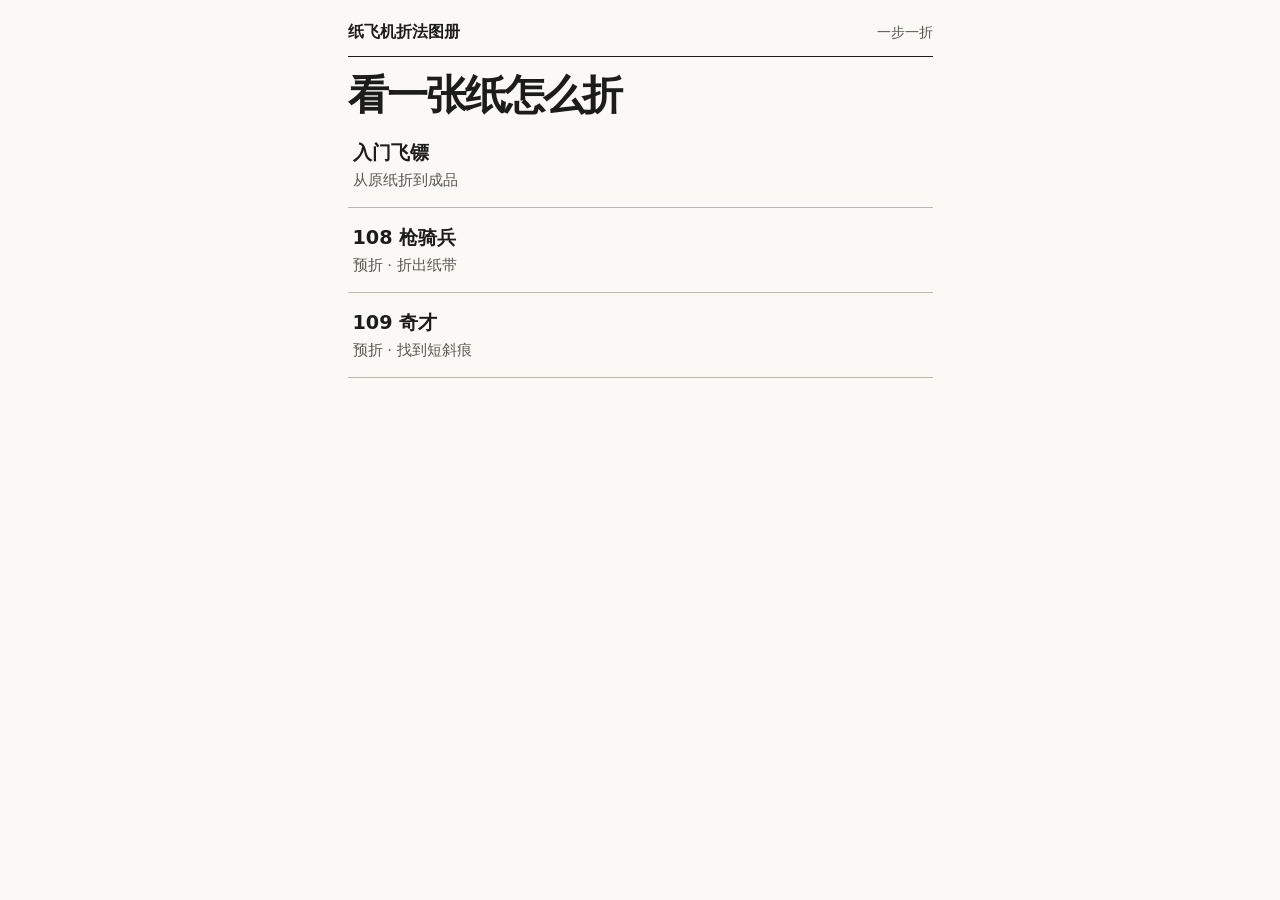
==== paper/index.html @ 5b7b4a09 "Add continuous three-dimensional paper folds" ====
<!doctype html>
<html lang="zh-CN">
<head>
  <meta charset="utf-8">
  <meta name="viewport" content="width=device-width, initial-scale=1">
  <meta name="robots" content="noindex,nofollow">
  <title>一张纸，折成飞机</title>
  <link rel="stylesheet" href="./style.css">
  <script src="./player.js" defer></script>
</head>
<body>
  <main>
    <header><a href="./">纸飞机折法图册</a><span>一步一折</span></header>
    <p id="status" role="status">正在打开折纸演示……</p>
    <section id="catalog" hidden>
      <h1>看一张纸怎么折</h1>
      <a class="choice" href="?m=dart"><strong>入门飞镖</strong><span>从原纸折到成品</span></a>
      <a class="choice" href="?m=lancer"><strong>108 枪骑兵</strong><span>预折 · 折出纸带</span></a>
      <a class="choice" href="?m=phenom"><strong>109 奇才</strong><span>预折 · 找到短斜痕</span></a>
    </section>
    <article id="lesson" hidden>
      <h1 id="name"></h1>
      <p class="sub"><span id="paper"></span><span id="chapter"></span></p>
      <div class="readout"><label for="pick">第几步</label><select id="pick"></select></div>
      <h2 id="instruction"></h2>
      <figure>
        <figcaption><span id="phase"></span><button id="hint" type="button" aria-pressed="true">隐藏折线</button></figcaption>
        <svg id="sheet" role="img" aria-label="纸片折叠动画"></svg>
      </figure>
      <p id="check" aria-live="polite"></p>
      <div class="progress"><label for="seek">这一折</label><input id="seek" type="range" min="0" max="1000" value="0"></div>
      <nav aria-label="播放折纸">
        <button id="previous" type="button">上一折</button>
        <button id="replay" type="button">重看</button>
        <button id="play" type="button" class="primary">折一下</button>
      </nav>
      <div class="options">
        <label><input id="slow" type="checkbox"> 慢放</label>
        <button id="restart" type="button">回到原纸</button>
      </div>
    </article>
  </main>
</body>
</html>
---- paper/style.css ----
:root {
  color-scheme:light;
  --ink:#1c1c1b;
  --muted:#575751;
  --rule:#bbb9ad;
  --base:#faf9f6;
  background:var(--base);
  color:var(--ink);
  font-family:system-ui,"PingFang SC","Microsoft YaHei",sans-serif;
}
* { box-sizing:border-box; }
body { margin:0; }
[hidden] { display:none !important; }
main { max-width:615px; margin:auto; padding:14px 15px calc(env(safe-area-inset-bottom) + 20px); }
header { display:flex; justify-content:space-between; align-items:center; gap:10px; border-bottom:1px solid; padding:8px 0 13px; }
header a,.choice { text-decoration:none; color:inherit; }
header a { font-weight:760; }
header span,.sub { color:var(--muted); font-size:.86rem; }
h1 { font-size:clamp(1.7rem,7vw,2.55rem); letter-spacing:-.045em; line-height:1.18; margin:14px 0 4px; }
.sub { display:flex; flex-wrap:wrap; gap:3px 16px; line-height:1.4; margin:6px 0 12px; }
.readout,.progress { display:flex; gap:10px; align-items:center; font-size:.91rem; }
.readout label,.progress label { flex:none; }
select { width:100%; min-width:0; text-overflow:ellipsis; }
figure { margin:0; background:#f3f2ed; border:1px solid #77776f; }
figcaption { display:flex; justify-content:space-between; align-items:center; gap:6px; border-bottom:1px solid var(--rule); padding:3px 7px 3px 10px; color:var(--muted); font-size:.85rem; background:#fff; }
figcaption button { min-height:34px; font-size:.85rem; font-weight:540; padding:4px 8px; }
#sheet { width:100%; height:clamp(230px,67vw,426px); display:block; }
#instruction { font-size:clamp(1.06rem,4.7vw,1.38rem); margin:10px 0 8px; line-height:1.34; }
#check { margin:8px 0; line-height:1.34; min-height:1.37em; font-size:1rem; }
#status:empty { display:none; }
.progress input { accent-color:var(--ink); min-width:45px; flex:1; }
button, select { border:1px solid #838379; background:white; color:inherit; border-radius:5px; font:inherit; padding:6px 9px; min-height:43px; }
button { cursor:pointer; font-weight:650; }
button:disabled { opacity:.5; cursor:default; }
button.primary { background:var(--ink); border-color:var(--ink); color:white; }
nav { display:grid; grid-template-columns:minmax(0,1fr) minmax(0,1fr) minmax(0,1.45fr); gap:7px; margin-top:8px; }
.options { display:flex; justify-content:space-between; align-items:center; margin-top:9px; }
.options button { min-height:35px; }
.options label { display:flex; align-items:center; min-height:38px; }
.choice { display:grid; gap:5px; padding:17px 5px; border-bottom:1px solid var(--rule); }
.choice strong { font-size:1.2rem; }
.choice span { color:var(--muted); font-size:.93rem; }
:focus-visible { outline:3px solid #6b6960; outline-offset:2px; }
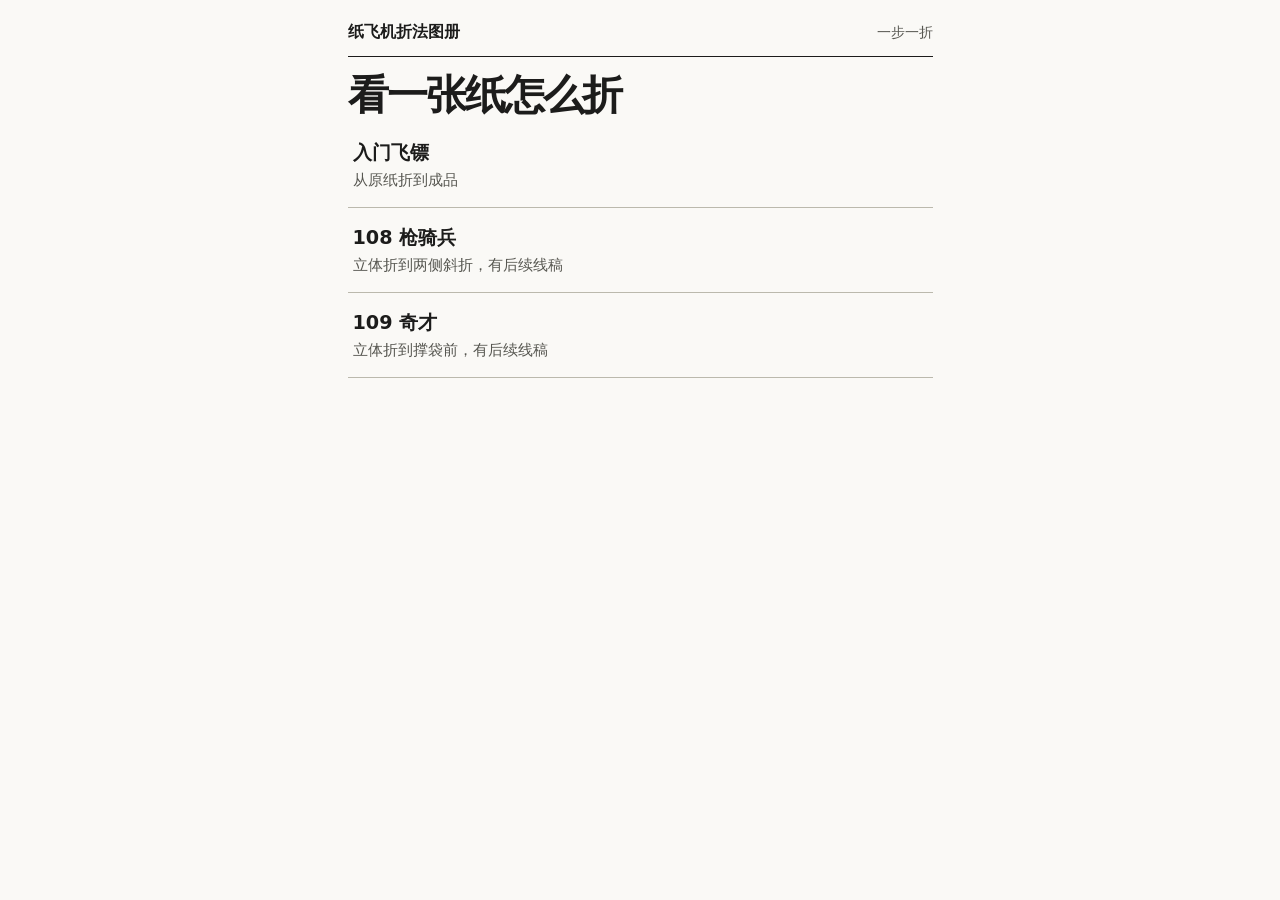
==== commit 93104a5e: "Add continuous three-dimensional paper folds" ====
--- a/paper/index.html
+++ b/paper/index.html
@@ -15,8 +15,8 @@
     <section id="catalog" hidden>
       <h1>看一张纸怎么折</h1>
       <a class="choice" href="?m=dart"><strong>入门飞镖</strong><span>从原纸折到成品</span></a>
-      <a class="choice" href="?m=lancer"><strong>108 枪骑兵</strong><span>预折 · 折出纸带</span></a>
-      <a class="choice" href="?m=phenom"><strong>109 奇才</strong><span>预折 · 找到短斜痕</span></a>
+      <a class="choice" href="?m=lancer"><strong>108 枪骑兵</strong><span>立体折到两侧斜折，有后续线稿</span></a>
+      <a class="choice" href="?m=phenom"><strong>109 奇才</strong><span>立体折到撑袋前，有后续线稿</span></a>
     </section>
     <article id="lesson" hidden>
       <h1 id="name"></h1>
@@ -28,6 +28,7 @@
         <svg id="sheet" role="img" aria-label="纸片折叠动画"></svg>
       </figure>
       <p id="check" aria-live="polite"></p>
+      <p class="legend"><span><i></i>现在沿这里折</span><span><i class="old"></i>打开后留下的旧痕</span></p>
       <div class="progress"><label for="seek">这一折</label><input id="seek" type="range" min="0" max="1000" value="0"></div>
       <nav aria-label="播放折纸">
         <button id="previous" type="button">上一折</button>
@@ -38,6 +39,10 @@
         <label><input id="slow" type="checkbox"> 慢放</label>
         <button id="restart" type="button">回到原纸</button>
       </div>
+      <aside id="rest" hidden>
+        <a id="continue" href="#">接着折</a>
+        <p id="rest-note">后续用逐格线稿和动作示意，接着折到成品。</p>
+      </aside>
     </article>
   </main>
 </body>
--- a/paper/style.css
+++ b/paper/style.css
@@ -28,6 +28,10 @@
 #instruction { font-size:clamp(1.06rem,4.7vw,1.38rem); margin:10px 0 8px; line-height:1.34; }
 #check { margin:8px 0; line-height:1.34; min-height:1.37em; font-size:1rem; }
 #status:empty { display:none; }
+.legend { display:flex; flex-wrap:wrap; gap:5px 16px; margin:6px 0 9px; font-size:.8rem; color:var(--muted); }
+.legend span { display:flex; align-items:center; gap:6px; }
+.legend i { display:inline-block; width:24px; border-top:2px dashed var(--ink); }
+.legend .old { border-top:1.5px dotted #67675d; }
 .progress input { accent-color:var(--ink); min-width:45px; flex:1; }
 button, select { border:1px solid #838379; background:white; color:inherit; border-radius:5px; font:inherit; padding:6px 9px; min-height:43px; }
 button { cursor:pointer; font-weight:650; }
@@ -37,6 +41,9 @@
 .options { display:flex; justify-content:space-between; align-items:center; margin-top:9px; }
 .options button { min-height:35px; }
 .options label { display:flex; align-items:center; min-height:38px; }
+#rest { margin-top:13px; border-top:1px solid var(--rule); padding:10px 0 1px; }
+#continue { display:inline-block; color:var(--ink); font-size:.93rem; font-weight:720; }
+#rest-note { margin:4px 0; color:var(--muted); font-size:.85rem; }
 .choice { display:grid; gap:5px; padding:17px 5px; border-bottom:1px solid var(--rule); }
 .choice strong { font-size:1.2rem; }
 .choice span { color:var(--muted); font-size:.93rem; }
